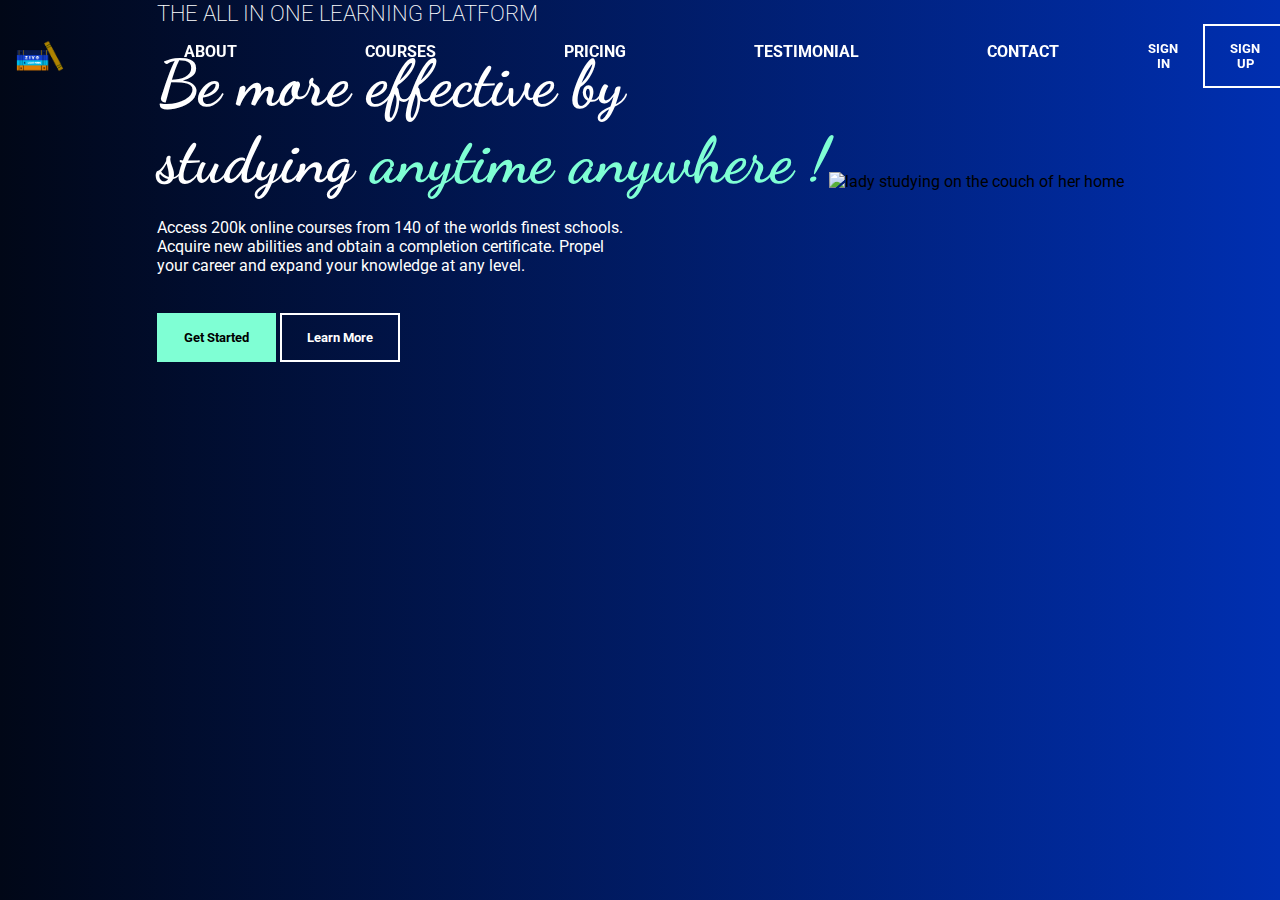
==== index.html @ 4bbea864 "first commit" ====
<!DOCTYPE html>
<html lang="en">
  <head>
    <meta charset="UTF-8" />
    <meta http-equiv="X-UA-Compatible" content="IE=edge" />
    <meta name="viewport" content="width=device-width, initial-scale=1.0" />
    <title>Zivo E-Learning</title>
    <link rel="stylesheet" href="Assets/css/style.css" />
  </head>
  <body>
    <header>
      <div class="logo-container">
        <a href="index.html">
          <img class="logo" src="Assets/images/Zivo logo.png" alt="Zivo learning logo" />
        </a>
      </div>
      <nav>
        <ul>
          <li><a href="About.html">About</a></li>
          <li><a href="courses.html">Courses</a></li>
          <li><a href="pricing.html">Pricing</a></li>
          <li><a href="testimonial.html">Testimonial</a></li>
          <li><a href="contact.html">Contact</a></li>
        </ul>

        <div class="cta-btns">
          <button class="sign-in-nav"><a href="signup.html">SIGN IN</a></button>
        <button><a href="signup.html">SIGN UP</a></button>
        </div>
      </nav>
    </header>

    <div class="mobile-nav">
      <div>
        <a href="index.html">
          <img class="logo" src="Assets/images/Zivo logo.png" alt="Zivo learning logo" />
        </a>
      </div>
      <ul>
        <li><a href="About.html">About</a></li>
        <li><a href="courses.html">Courses</a></li>
        <li><a href="pricing.html">Pricing</a></li>
        <li><a href="testimonial.html">Testimonial</a></li>
        <li><a href="contact.html">Contact</a></li>
      </ul>
      <div class="cta-btns">
        <button class="sign-in-nav"><a href="signup.html">SIGN IN</a></button>
      <button><a href="signup.html">SIGN UP</a></button>
      </div>
    </div>

    <main>
      <div class="hero">
        <div class="info">
          <h2>The all in one learning platform</h2>
          <br />
          <h1>
            Be more effective by <br />
            studying <span>anytime anywhere !</span>
          </h1>
          <br />
          <p>
            Access 200k online courses from 140 of the worlds finest schools.
            <br />
            Acquire new abilities and obtain a completion certificate. Propel
            <br />
            your career and expand your knowledge at any level.
          </p>
          <br />
          <br />
          <div class="buttons">
            <button class="Get-started-btn"><a href="#">Get Started</a></button>
            <button class="learn-more"><a href="#">Learn More</a></button>
          </div>
        </div>
        <div class="imagery">
          <img
            class="model"
            src="Assets/images/5141097.png"
            alt="lady studying on the couch of her home"
          />
        </div>
      </div>
    </main>
  </body>
</html>
---- Assets/css/style.css ----
@import url('https://fonts.googleapis.com/css2?family=Dancing+Script:wght@400;500;600;700&display=swap');
@import url('https://fonts.googleapis.com/css2?family=Dancing+Script:wght@400;500;600;700&family=Roboto:ital,wght@0,100;0,300;0,400;0,500;0,700;0,900;1,100;1,300;1,400;1,500;1,700;1,900&display=swap');

*{
    box-sizing: border-box;
    font-family: 'Roboto', sans-serif;
    margin: 0;
}

body{
    background: linear-gradient(to left, #002fb1, #010717);
    width: 100%;
}

header{
position: fixed;
top: 0;
left: 0;
display: flex;
align-items: center;
justify-content: space-between;
width: 100%;
}

nav{
    background: transparent;
    height: 7rem;
    width: 100%;
    display: flex;
    align-items: center;
    justify-content: space-evenly;
}

.logo{
    width: 5rem;
    float: left;
    margin: none;
}

.cta-btns{
    display: flex;
    align-items: center;
    justify-content: space-evenly;
}

nav ul{
    list-style: none;
    display: flex;
    justify-content: space-evenly;
}

nav ul li{
    margin: 4rem;
    transition: 0.2s;
    padding-bottom: 10px;
}

nav ul li:hover{
    border-bottom: 2px solid white;
}

nav ul li a{
    text-decoration: none;
    font-size: 1em;
    color: white;
    font-weight: bold;
    text-transform: uppercase;
}

.mobile-nav{
    display: none;
}

button{
    margin: 0;
    background: transparent;
    padding: 15px 25px;
    color: white;
    border: 2px solid white;
}

button:hover{
    background: white;
    color: black;
}

button:active{
    background: white;
    color: black;
    padding: 10px 15px;
}

button a{
    text-decoration: none;
    color: white;
    font-weight: bold;
}

button:hover a{
    color: black;
}

button:active a{
    color: black;
}

button.sign-in-nav{
    border: none;
}

button.sign-in-nav:hover{
    background: transparent;
}

button.sign-in-nav:hover a{
    color: #7fffd4;
    font-size: 1em;
}

button.sign-in-nav:active{
    padding: 15px 25px;
}

button.sign-in-nav:active a{
    font-size: 0.9em;
    color: #7fffd4;
}
.imagery{
    text-align: center;
}

.imagery figcaption span{
    font-size: 2em;
    color: #fff;
}

.model{
    max-width: 45rem;
    animation: animate 5s linear infinite;
}

.container-model{
    max-width: 25rem;
}

.About-model{
    max-width: 40rem;
}

@keyframes animate
{
    0%,100%
    {
        transform: translateY(50px);
    }
    50%
    {
        transform: translateY(100px);
    }
}


h1{
    font-family: 'Dancing Script', cursive;
    font-weight: bold 700;
    font-size: 4em;
    color: #fff;
}

span{
    font-family: 'Dancing Script', cursive;
    color: #7fffd4;
}

h2{
    font-size: 1.4em;
    font-weight: 200;
    text-transform: uppercase;
    color: #fff;
}

p{
    color: #fff;
}

main{
    display: flex;
    align-items: center;
    justify-content: center;
    height: 100%;
    width: 100%;
}

.contents{
    display: flex;
    align-items: center;
    justify-content: space-evenly;
    margin-top: 5%;
}

.hero{
    display: flex;
    align-items: center;
    justify-content: space-evenly;
}

.Get-started-btn{
    border-color: #7fffd4;
    background-color: #7fffd4;
}

.Get-started-btn:hover{
    border-color: #7fffd4;
    background-color: #7fffd4;
}

.Get-started-btn:active{
    border-color: #7fffd4;
    background-color: #7fffd4;
}

.Get-started-btn a{
    color: #000;
}

.Get-started-btn:hover a{
    color: #000;
}

.Get-started-btn:active a{
    color: #000;
}

.pricing-container{
    display: block;
    text-align: center;
    color: #fff;
}

.pricing-container h1{
    font-family: 'Roboto', sans-serif;
    font-size: 3em;
    font-weight: 900;
    margin-top: 5%;
}

.wrapper{
    min-width: 100vw;
    margin-top: 20px;
    margin-bottom: 2%;
    display: flex;
    align-items: center;
    justify-content: center;
    gap: 20px;
}

.single-price{
    min-width: 50ch;
    height: fit-content;
    display: grid;
    place-items: center;
    background: #010717;
    float: left;
    margin-top: 2%;
    box-shadow: 1px 1px 20px rgba(0,0,0,0.5);
    text-align: center;
    transition: 0.9s;
    border-radius: 10px;
}

.single-price.course{
    height: 50rem;
}

.price{
    display: flex;
    justify-content: center;
    align-items: center;
    width: 160px;
    height: 160px;
    border-radius: 50%;
    border: 4px solid #7fffd4;
    margin: 5% auto 0 auto;
    text-align: center;
}

.deals{
    margin-top: 10%;
}

.single-price h1{
    font-family: 'Roboto', sans-serif;
    font-size: 1.75em;
    color: #fff;
    line-height: 1.5;
    text-transform: uppercase;
}

.price h2{
    font-family: 'Roboto', sans-serif;
    font-size: 1.75em;
    text-transform: none;
    font-weight: bold;
    color: #fff;
}

.deals h4{
    font-size: 1.5em;
    font-weight: normal;
    text-align: center;
    color: #fff;
    line-height: 2;
}

.single-price:hover{
    background: #7fffd4;
    color: #000000;
    box-shadow: 0 0 15px rgba(0,0,0,1);
    transform: scale(1.05);
    z-index: 1;
    border-radius: 25px;
}

.single-price:hover .price{
    border-color: #010717;
}

.single-price:hover  h1{
    color: #010717;
}

.single-price h2{
    text-transform: none;
}

.single-price:hover .price h2{
    color: #010717;
}

.single-price:hover .deals h4{
    color: #010717;
}

.select-btn{
    background: #7fffd4;
    color: #010717;
    font-weight: 700;
    padding: 15px 60px;
    margin: 10%;
    border: none;
}

.single-price:hover .select-btn{
    background: #010717;
    color: #fff;
}

.select-btn:active{
    padding: 10px 55px;
}

.contact-us{
    line-height: 2;
}

::-webkit-scrollbar{
    height: 2px;
    width: 2px;
}

::-webkit-scrollbar-track{
    box-shadow: inset 0 0 6px rgba(0,0,0,0.9);
}

::-webkit-scrollbar-thumb{
    box-shadow: inset 0 0 6px rgba(0,0,0,0.9);
}

textarea{
    background: transparent;
    border: 2px solid #7fffd4;
    margin-bottom: 10px;
    border-radius: 5px;
    padding-left: 10px;
    padding-top: 5px;
    color: #fff;
}
.courses-body{
    background-image: url(../images/Website\ background.jpg);
    background-size: cover;
    height: fit-content;
}

.course-highlight{
    display: flex;
    justify-content: center;
    align-items: center;
    width: 320px;
    height: 180px;
    border: 4px solid #7fffd4;
    margin: 5% auto 0 auto;
    text-align: center;
}

.single-price:hover .course-highlight{
    border-color: #010717;
}

input.search-for-course{
    color: #fff;
    min-width: 450px;
    max-width: 600px;
    padding: 15px;
    border: 2px solid #7fffd4;
    background-color: transparent;
}

input.search-for-course::placeholder{
    color: #fff;
    font-style: italic;
}

.video-box{
    width: 570px;
    height: 320px;
    border: 2px solid #7fffd4;
    display: grid;
    place-items: center;
}

.container{
    height: 100vh;
    width: 100%;
    display: flex;
    align-items: center;
    justify-content: center;
}
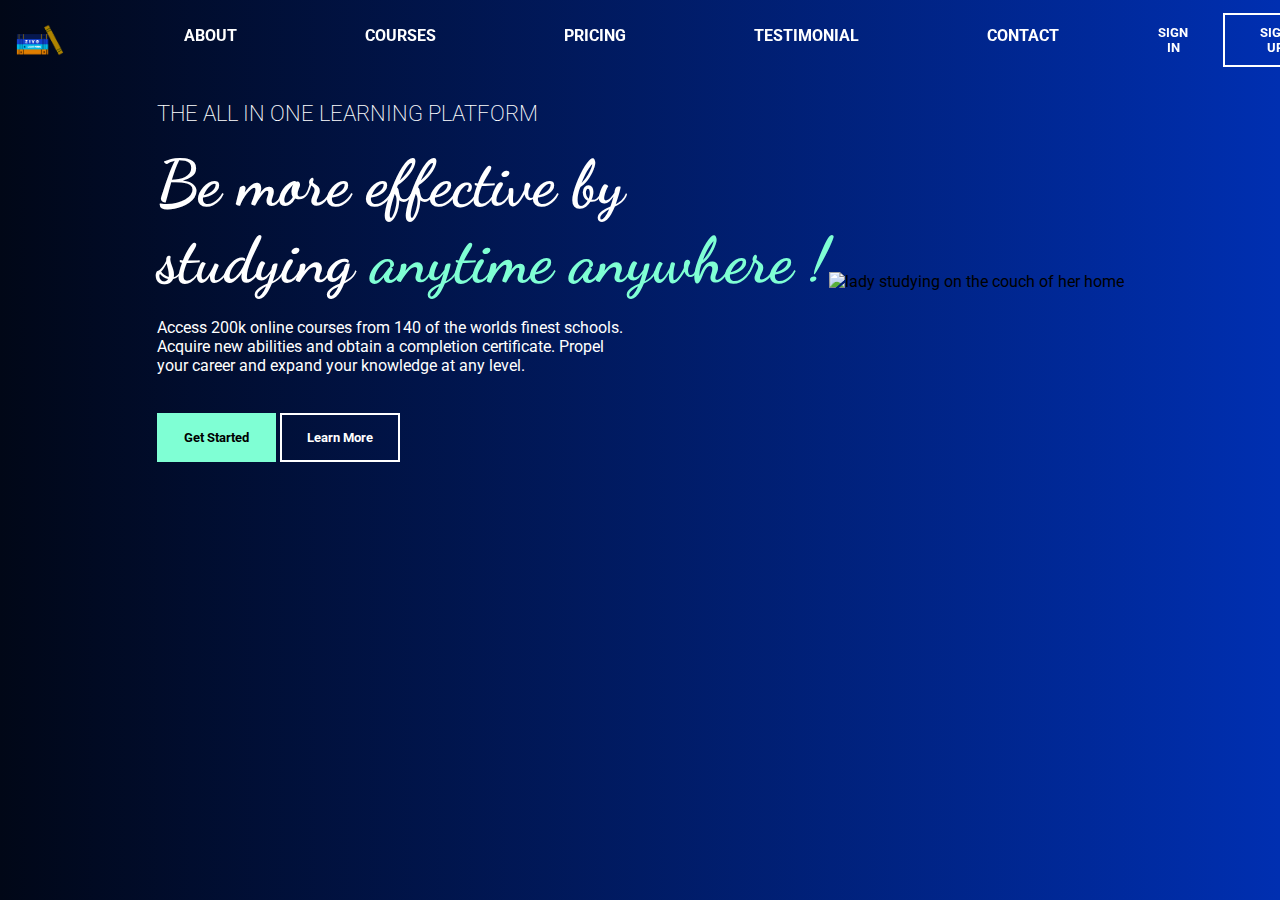
==== commit e0ef3b4b: "mobile view corrections" ====
--- a/index.html
+++ b/index.html
@@ -22,7 +22,6 @@
           <li><a href="testimonial.html">Testimonial</a></li>
           <li><a href="contact.html">Contact</a></li>
         </ul>
-
         <div class="cta-btns">
           <button class="sign-in-nav"><a href="signup.html">SIGN IN</a></button>
         <button><a href="signup.html">SIGN UP</a></button>
--- a/Assets/css/style.css
+++ b/Assets/css/style.css
@@ -24,7 +24,7 @@
 
 nav{
     background: transparent;
-    height: 7rem;
+    height: 5rem;
     width: 100%;
     display: flex;
     align-items: center;
@@ -40,7 +40,12 @@
 .cta-btns{
     display: flex;
     align-items: center;
-    justify-content: space-evenly;
+    justify-content: center;
+    margin-right: 10px;
+}
+
+.cta-btns button{
+    padding: 10px 35px;
 }
 
 nav ul{
@@ -187,21 +192,27 @@
     display: flex;
     align-items: center;
     justify-content: center;
-    height: 100%;
-    width: 100%;
+    width: 100%;
+    flex-wrap: wrap;
+    margin-top: 100px;
+    gap: 15px;
 }
 
 .contents{
     display: flex;
     align-items: center;
     justify-content: space-evenly;
+    flex-wrap: wrap;
     margin-top: 5%;
+    width: 100%;
 }
 
 .hero{
     display: flex;
     align-items: center;
-    justify-content: space-evenly;
+    justify-content: center;
+    flex-wrap: wrap;
+    width: 100%;
 }
 
 .Get-started-btn{
@@ -235,33 +246,37 @@
     display: block;
     text-align: center;
     color: #fff;
+    padding: 15px;
 }
 
 .pricing-container h1{
     font-family: 'Roboto', sans-serif;
     font-size: 3em;
     font-weight: 900;
-    margin-top: 5%;
+    margin-top: 100px;
+    width: 100%;
 }
 
 .wrapper{
-    min-width: 100vw;
+    width: 100%;
     margin-top: 20px;
     margin-bottom: 2%;
     display: flex;
     align-items: center;
     justify-content: center;
     gap: 20px;
+    flex-wrap: wrap;
 }
 
 .single-price{
-    min-width: 50ch;
+    min-width: 45ch;
     height: fit-content;
-    display: grid;
-    place-items: center;
+    display: flex;
+    align-items: center;
+    justify-content: center;
+    flex-direction: column;
     background: #010717;
     float: left;
-    margin-top: 2%;
     box-shadow: 1px 1px 20px rgba(0,0,0,0.5);
     text-align: center;
     transition: 0.9s;
@@ -385,11 +400,8 @@
     padding-top: 5px;
     color: #fff;
 }
-.courses-body{
-    background-image: url(../images/Website\ background.jpg);
-    background-size: cover;
-    height: fit-content;
-}
+
+
 
 .course-highlight{
     display: flex;
@@ -420,10 +432,13 @@
     font-style: italic;
 }
 
+video{
+    width: 560px;
+}
+
+
+
 .video-box{
-    width: 570px;
-    height: 320px;
-    border: 2px solid #7fffd4;
     display: grid;
     place-items: center;
 }
@@ -434,4 +449,49 @@
     display: flex;
     align-items: center;
     justify-content: center;
+}
+
+.info{
+    color: #fff;
+}
+
+.hamburger{
+    color: #fff;
+    margin-right: 10px;
+    border: none;
+    padding: 0;
+    font-size: 2rem;
+    z-index: 9999;
+    display: none;
+}
+
+.hamburger:hover{
+    background-color: transparent;
+    color: #fff;
+    cursor: pointer;
+}
+
+.hamburger:active{
+    padding: 0;
+    color: #fff;
+}
+
+
+
+@media(max-width: 820px){
+    body{
+        width: 100vw;
+    }
+
+    video{
+        width: 400px;
+    }
+
+    nav{
+        display: none;
+    }
+
+    .hamburger{
+        display: block;
+    }
 }